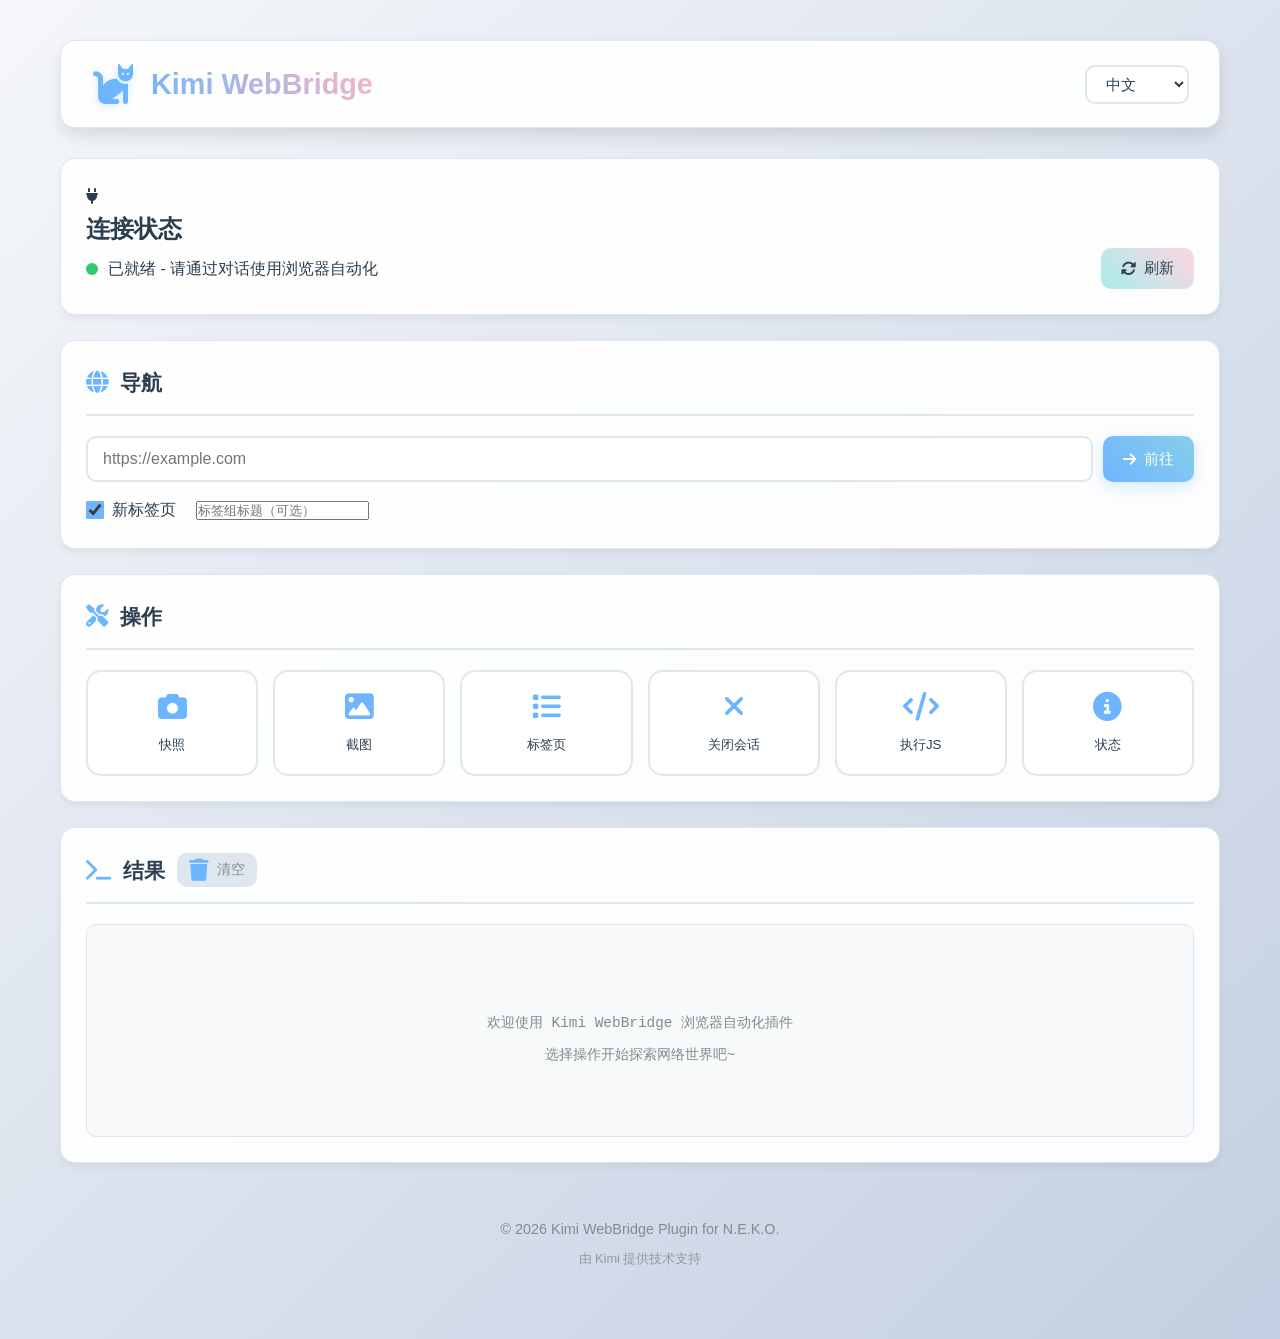
==== plugin/plugins/kimi_webbridge/static/index.html @ caac3dc4 "feat: add kimi_webbridge plugin - browser automation via Kimi WebBridge daemon - 15 LLM tools for br" ====
<!DOCTYPE html>
<html lang="zh-CN">
<head>
    <meta charset="UTF-8">
    <meta name="viewport" content="width=device-width, initial-scale=1.0">
    <title>Kimi WebBridge - 浏览器自动化</title>
    <link rel="stylesheet" href="styles.css">
    <link rel="stylesheet" href="https://cdnjs.cloudflare.com/ajax/libs/font-awesome/6.4.0/css/all.min.css">
</head>
<body>
    <div class="container">
        <!-- 头部 -->
        <header class="header">
            <div class="header-content">
                <div class="logo">
                    <i class="fas fa-cat"></i>
                    <h1 data-i18n="app_title">Kimi WebBridge</h1>
                </div>
                <div class="language-selector">
                    <select id="languageSelect">
                        <option value="zh-CN">中文</option>
                        <option value="en-US">English</option>
                        <option value="ja-JP">日本語</option>
                    </select>
                </div>
            </div>
        </header>

        <!-- 主要内容 -->
        <main class="main">
            <!-- 状态卡片 -->
            <section class="status-card">
                <div class="status-header">
                    <i class="fas fa-plug"></i>
                    <h2 data-i18n="connection_status">连接状态</h2>
                </div>
                <div class="status-content">
                    <div class="status-indicator" id="statusIndicator">
                        <span class="status-dot"></span>
                        <span class="status-text" data-i18n="checking">检查中...</span>
                    </div>
                    <button class="btn btn-refresh" id="refreshStatusBtn">
                        <i class="fas fa-sync-alt"></i>
                        <span data-i18n="refresh">刷新</span>
                    </button>
                </div>
            </section>

            <!-- 导航区域 -->
            <section class="navigation-section">
                <div class="section-header">
                    <i class="fas fa-globe"></i>
                    <h2 data-i18n="navigation">导航</h2>
                </div>
                <div class="navigation-form">
                    <div class="input-group">
                        <input type="url" id="urlInput" placeholder="https://example.com" required>
                        <button class="btn btn-primary" id="navigateBtn">
                            <i class="fas fa-arrow-right"></i>
                            <span data-i18n="go">前往</span>
                        </button>
                    </div>
                    <div class="options">
                        <label class="checkbox-label">
                            <input type="checkbox" id="newTabCheckbox" checked>
                            <span data-i18n="new_tab">新标签页</span>
                        </label>
                        <input type="text" id="groupTitleInput" placeholder="标签组标题（可选）">
                    </div>
                </div>
            </section>

            <!-- 操作按钮区域 -->
            <section class="actions-section">
                <div class="section-header">
                    <i class="fas fa-tools"></i>
                    <h2 data-i18n="actions">操作</h2>
                </div>
                <div class="actions-grid">
                    <button class="action-btn" id="snapshotBtn">
                        <i class="fas fa-camera"></i>
                        <span data-i18n="snapshot">快照</span>
                    </button>
                    <button class="action-btn" id="screenshotBtn">
                        <i class="fas fa-image"></i>
                        <span data-i18n="screenshot">截图</span>
                    </button>
                    <button class="action-btn" id="listTabsBtn">
                        <i class="fas fa-list"></i>
                        <span data-i18n="list_tabs">标签页</span>
                    </button>
                    <button class="action-btn" id="closeSessionBtn">
                        <i class="fas fa-times"></i>
                        <span data-i18n="close_session">关闭会话</span>
                    </button>
                    <button class="action-btn" id="evaluateBtn">
                        <i class="fas fa-code"></i>
                        <span data-i18n="execute_js">执行JS</span>
                    </button>
                    <button class="action-btn" id="statusBtn">
                        <i class="fas fa-info-circle"></i>
                        <span data-i18n="status">状态</span>
                    </button>
                </div>
            </section>

            <!-- 结果显示区域 -->
            <section class="results-section">
                <div class="section-header">
                    <i class="fas fa-terminal"></i>
                    <h2 data-i18n="results">结果</h2>
                    <button class="btn btn-small" id="clearResultsBtn">
                        <i class="fas fa-trash"></i>
                        <span data-i18n="clear">清空</span>
                    </button>
                </div>
                <div class="results-container" id="resultsContainer">
                    <div class="welcome-message">
                        <i class="fas fa-sparkles"></i>
                        <p data-i18n="welcome_message">欢迎使用 Kimi WebBridge 浏览器自动化插件</p>
                        <p data-i18n="welcome_hint">选择操作开始探索网络世界吧~</p>
                    </div>
                </div>
            </section>
        </main>

        <!-- 底部 -->
        <footer class="footer">
            <p data-i18n="copyright">© 2026 Kimi WebBridge Plugin for N.E.K.O.</p>
            <p class="footer-hint" data-i18n="footer_hint">由 Kimi 提供技术支持</p>
        </footer>
    </div>

    <!-- JavaScript -->
    <script src="script.js"></script>
    <script src="i18n.js"></script>
</body>
</html>
---- plugin/plugins/kimi_webbridge/static/styles.css ----
/* 颜色变量 */
:root {
    --primary-color: #6eb5ff;
    --secondary-color: #ffb6c1;
    --accent-color: #87ceeb;
    --background-gradient: linear-gradient(135deg, #f5f7fa 0%, #c3cfe2 100%);
    --card-background: rgba(255, 255, 255, 0.95);
    --text-primary: #2c3e50;
    --text-secondary: #7f8c8d;
    --border-color: #e0e6ed;
    --success-color: #2ecc71;
    --warning-color: #f39c12;
    --error-color: #e74c3c;
    --shadow-light: 0 4px 6px rgba(0, 0, 0, 0.05);
    --shadow-medium: 0 8px 15px rgba(0, 0, 0, 0.1);
    --shadow-heavy: 0 12px 25px rgba(0, 0, 0, 0.15);
    --border-radius: 15px;
    --border-radius-small: 10px;
    --transition: all 0.3s ease;
}

/* 全局样式 */
* {
    margin: 0;
    padding: 0;
    box-sizing: border-box;
}

body {
    font-family: 'Segoe UI', 'PingFang SC', 'Microsoft YaHei', sans-serif;
    background: var(--background-gradient);
    color: var(--text-primary);
    line-height: 1.6;
    min-height: 100vh;
    padding: 20px;
}

.container {
    max-width: 1200px;
    margin: 0 auto;
    padding: 20px;
}

/* 头部样式 */
.header {
    background: var(--card-background);
    border-radius: var(--border-radius);
    box-shadow: var(--shadow-medium);
    padding: 20px 30px;
    margin-bottom: 30px;
    border: 1px solid var(--border-color);
}

.header-content {
    display: flex;
    justify-content: space-between;
    align-items: center;
}

.logo {
    display: flex;
    align-items: center;
    gap: 15px;
}

.logo i {
    font-size: 2.5rem;
    color: var(--primary-color);
    filter: drop-shadow(0 2px 4px rgba(110, 181, 255, 0.3));
}

.logo h1 {
    font-size: 1.8rem;
    background: linear-gradient(45deg, var(--primary-color), var(--secondary-color));
    -webkit-background-clip: text;
    -webkit-text-fill-color: transparent;
    background-clip: text;
    font-weight: 700;
}

.language-selector select {
    padding: 8px 15px;
    border: 2px solid var(--border-color);
    border-radius: var(--border-radius-small);
    background: white;
    color: var(--text-primary);
    font-size: 0.95rem;
    cursor: pointer;
    transition: var(--transition);
}

.language-selector select:hover {
    border-color: var(--primary-color);
    box-shadow: 0 0 0 3px rgba(110, 181, 255, 0.1);
}

/* 卡片样式 */
.status-card, .navigation-section, .actions-section, .results-section {
    background: var(--card-background);
    border-radius: var(--border-radius);
    box-shadow: var(--shadow-light);
    padding: 25px;
    margin-bottom: 25px;
    border: 1px solid var(--border-color);
    transition: var(--transition);
}

.status-card:hover, .navigation-section:hover, .actions-section:hover, .results-section:hover {
    box-shadow: var(--shadow-medium);
    transform: translateY(-2px);
}

.section-header {
    display: flex;
    align-items: center;
    gap: 12px;
    margin-bottom: 20px;
    padding-bottom: 15px;
    border-bottom: 2px solid var(--border-color);
}

.section-header i {
    font-size: 1.4rem;
    color: var(--primary-color);
}

.section-header h2 {
    font-size: 1.3rem;
    color: var(--text-primary);
    font-weight: 600;
}

/* 状态卡片 */
.status-content {
    display: flex;
    justify-content: space-between;
    align-items: center;
}

.status-indicator {
    display: flex;
    align-items: center;
    gap: 10px;
}

.status-dot {
    width: 12px;
    height: 12px;
    border-radius: 50%;
    background: var(--warning-color);
    animation: pulse 2s infinite;
}

.status-dot.online {
    background: var(--success-color);
}

.status-dot.offline {
    background: var(--error-color);
    animation: none;
}

@keyframes pulse {
    0% { opacity: 1; transform: scale(1); }
    50% { opacity: 0.7; transform: scale(1.1); }
    100% { opacity: 1; transform: scale(1); }
}

.status-text {
    font-weight: 500;
}

/* 按钮样式 */
.btn {
    display: inline-flex;
    align-items: center;
    gap: 8px;
    padding: 10px 20px;
    border: none;
    border-radius: var(--border-radius-small);
    font-size: 0.95rem;
    font-weight: 500;
    cursor: pointer;
    transition: var(--transition);
    text-decoration: none;
}

.btn-primary {
    background: linear-gradient(45deg, var(--primary-color), var(--accent-color));
    color: white;
    box-shadow: 0 4px 15px rgba(110, 181, 255, 0.3);
}

.btn-primary:hover {
    transform: translateY(-2px);
    box-shadow: 0 6px 20px rgba(110, 181, 255, 0.4);
}

.btn-refresh {
    background: linear-gradient(45deg, #a8edea, #fed6e3);
    color: var(--text-primary);
}

.btn-refresh:hover {
    transform: translateY(-2px);
    box-shadow: 0 4px 15px rgba(168, 237, 234, 0.4);
}

.btn-small {
    padding: 6px 12px;
    font-size: 0.85rem;
    background: var(--border-color);
    color: var(--text-secondary);
}

.btn-small:hover {
    background: #d5dce4;
}

/* 导航表单 */
.navigation-form {
    display: flex;
    flex-direction: column;
    gap: 15px;
}

.input-group {
    display: flex;
    gap: 10px;
}

.input-group input {
    flex: 1;
    padding: 12px 15px;
    border: 2px solid var(--border-color);
    border-radius: var(--border-radius-small);
    font-size: 1rem;
    transition: var(--transition);
}

.input-group input:focus {
    outline: none;
    border-color: var(--primary-color);
    box-shadow: 0 0 0 3px rgba(110, 181, 255, 0.1);
}

.options {
    display: flex;
    gap: 20px;
    align-items: center;
}

.checkbox-label {
    display: flex;
    align-items: center;
    gap: 8px;
    cursor: pointer;
}

.checkbox-label input {
    width: 18px;
    height: 18px;
    accent-color: var(--primary-color);
}

/* 操作按钮网格 */
.actions-grid {
    display: grid;
    grid-template-columns: repeat(auto-fill, minmax(150px, 1fr));
    gap: 15px;
}

.action-btn {
    display: flex;
    flex-direction: column;
    align-items: center;
    justify-content: center;
    gap: 10px;
    padding: 20px 15px;
    background: white;
    border: 2px solid var(--border-color);
    border-radius: var(--border-radius);
    cursor: pointer;
    transition: var(--transition);
    text-align: center;
}

.action-btn:hover {
    border-color: var(--primary-color);
    background: linear-gradient(135deg, rgba(110, 181, 255, 0.05), rgba(255, 182, 193, 0.05));
    transform: translateY(-3px);
    box-shadow: var(--shadow-medium);
}

.action-btn i {
    font-size: 1.8rem;
    color: var(--primary-color);
    margin-bottom: 5px;
}

.action-btn span {
    font-weight: 500;
    color: var(--text-primary);
}

/* 结果显示区域 */
.results-container {
    background: #f8f9fa;
    border-radius: var(--border-radius-small);
    padding: 20px;
    min-height: 200px;
    max-height: 400px;
    overflow-y: auto;
    font-family: 'Consolas', 'Monaco', monospace;
    font-size: 0.9rem;
    line-height: 1.5;
    border: 1px solid var(--border-color);
}

.welcome-message {
    text-align: center;
    padding: 40px 20px;
    color: var(--text-secondary);
}

.welcome-message i {
    font-size: 3rem;
    margin-bottom: 20px;
    color: var(--primary-color);
    opacity: 0.7;
}

.welcome-message p {
    margin-bottom: 10px;
}

.result-item {
    padding: 12px;
    margin-bottom: 10px;
    border-radius: 8px;
    background: white;
    border-left: 4px solid var(--primary-color);
    box-shadow: var(--shadow-light);
}

.result-item.success {
    border-left-color: var(--success-color);
}

.result-item.error {
    border-left-color: var(--error-color);
}

.result-item.warning {
    border-left-color: var(--warning-color);
}

.result-header {
    display: flex;
    justify-content: space-between;
    align-items: center;
    margin-bottom: 8px;
    font-weight: 600;
}

.result-time {
    font-size: 0.8rem;
    color: var(--text-secondary);
}

.result-content {
    word-break: break-word;
}

/* 底部样式 */
.footer {
    text-align: center;
    padding: 30px 20px;
    color: var(--text-secondary);
    font-size: 0.9rem;
}

.footer-hint {
    margin-top: 8px;
    font-size: 0.8rem;
    opacity: 0.8;
}

/* 响应式设计 */
@media (max-width: 768px) {
    .container {
        padding: 10px;
    }
    
    .header-content {
        flex-direction: column;
        gap: 15px;
        text-align: center;
    }
    
    .logo {
        flex-direction: column;
    }
    
    .input-group {
        flex-direction: column;
    }
    
    .options {
        flex-direction: column;
        align-items: flex-start;
        gap: 10px;
    }
    
    .actions-grid {
        grid-template-columns: repeat(2, 1fr);
    }
    
    .status-content {
        flex-direction: column;
        gap: 15px;
        align-items: flex-start;
    }
}

/* 动画效果 */
@keyframes fadeIn {
    from { opacity: 0; transform: translateY(10px); }
    to { opacity: 1; transform: translateY(0); }
}

.fade-in {
    animation: fadeIn 0.5s ease forwards;
}

/* 加载状态 */
.loading {
    position: relative;
    pointer-events: none;
}

.loading::after {
    content: '';
    position: absolute;
    top: 0;
    left: 0;
    width: 100%;
    height: 100%;
    background: rgba(255, 255, 255, 0.7);
    border-radius: inherit;
    display: flex;
    align-items: center;
    justify-content: center;
}

/* 工具提示 */
.tooltip {
    position: relative;
}

.tooltip::after {
    content: attr(data-tooltip);
    position: absolute;
    bottom: 100%;
    left: 50%;
    transform: translateX(-50%);
    padding: 5px 10px;
    background: var(--text-primary);
    color: white;
    border-radius: 5px;
    font-size: 0.8rem;
    white-space: nowrap;
    opacity: 0;
    visibility: hidden;
    transition: var(--transition);
    z-index: 100;
}

.tooltip:hover::after {
    opacity: 1;
    visibility: visible;
}
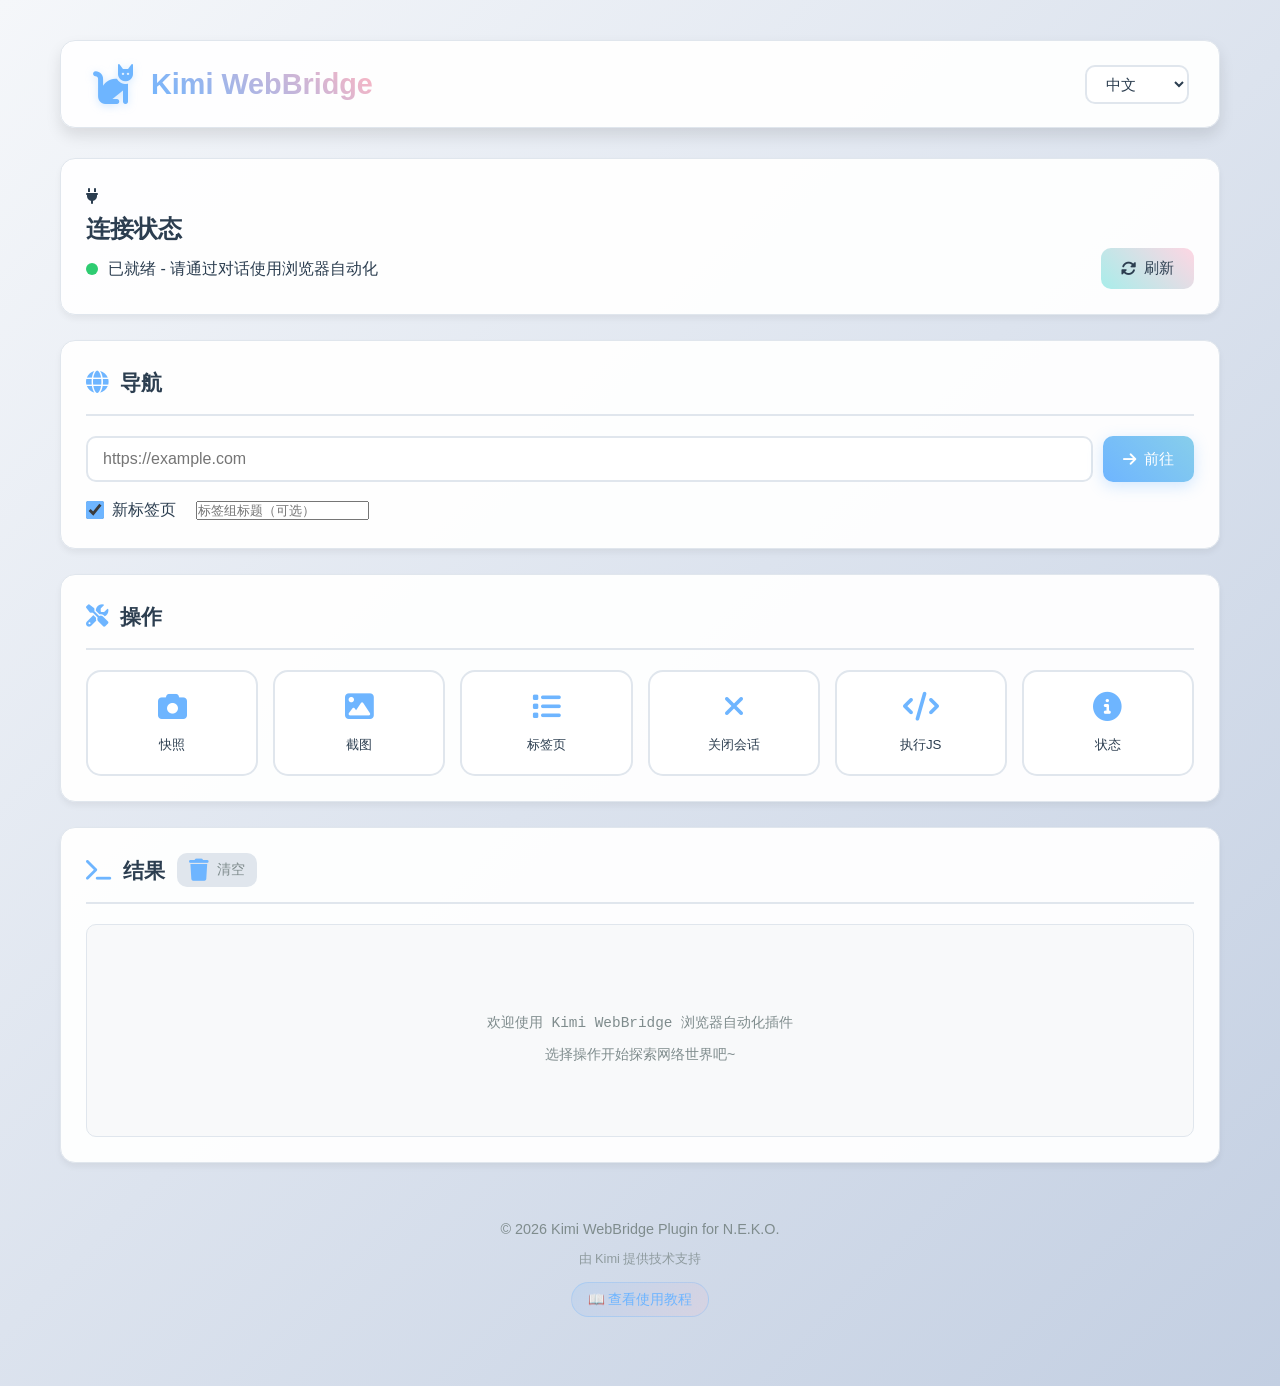
==== commit e369896a: "feat: add tutorial page to kimi_webbridge plugin - Beautiful tutorial with blue/white/pink gradient " ====
--- a/plugin/plugins/kimi_webbridge/static/index.html
+++ b/plugin/plugins/kimi_webbridge/static/index.html
@@ -128,6 +128,7 @@
         <footer class="footer">
             <p data-i18n="copyright">© 2026 Kimi WebBridge Plugin for N.E.K.O.</p>
             <p class="footer-hint" data-i18n="footer_hint">由 Kimi 提供技术支持</p>
+            <a href="tutorial.html" class="tutorial-link" data-i18n="tutorial_link">📖 查看使用教程</a>
         </footer>
     </div>
 
--- a/plugin/plugins/kimi_webbridge/static/styles.css
+++ b/plugin/plugins/kimi_webbridge/static/styles.css
@@ -386,6 +386,24 @@
     opacity: 0.8;
 }
 
+.tutorial-link {
+    display: inline-block;
+    margin-top: 12px;
+    padding: 6px 16px;
+    border-radius: 20px;
+    background: linear-gradient(135deg, rgba(110,181,255,0.15), rgba(255,182,193,0.15));
+    color: var(--primary-color);
+    text-decoration: none;
+    font-size: 0.85rem;
+    border: 1px solid rgba(110,181,255,0.3);
+    transition: var(--transition);
+}
+
+.tutorial-link:hover {
+    background: linear-gradient(135deg, rgba(110,181,255,0.3), rgba(255,182,193,0.3));
+    transform: translateY(-1px);
+}
+
 /* 响应式设计 */
 @media (max-width: 768px) {
     .container {
